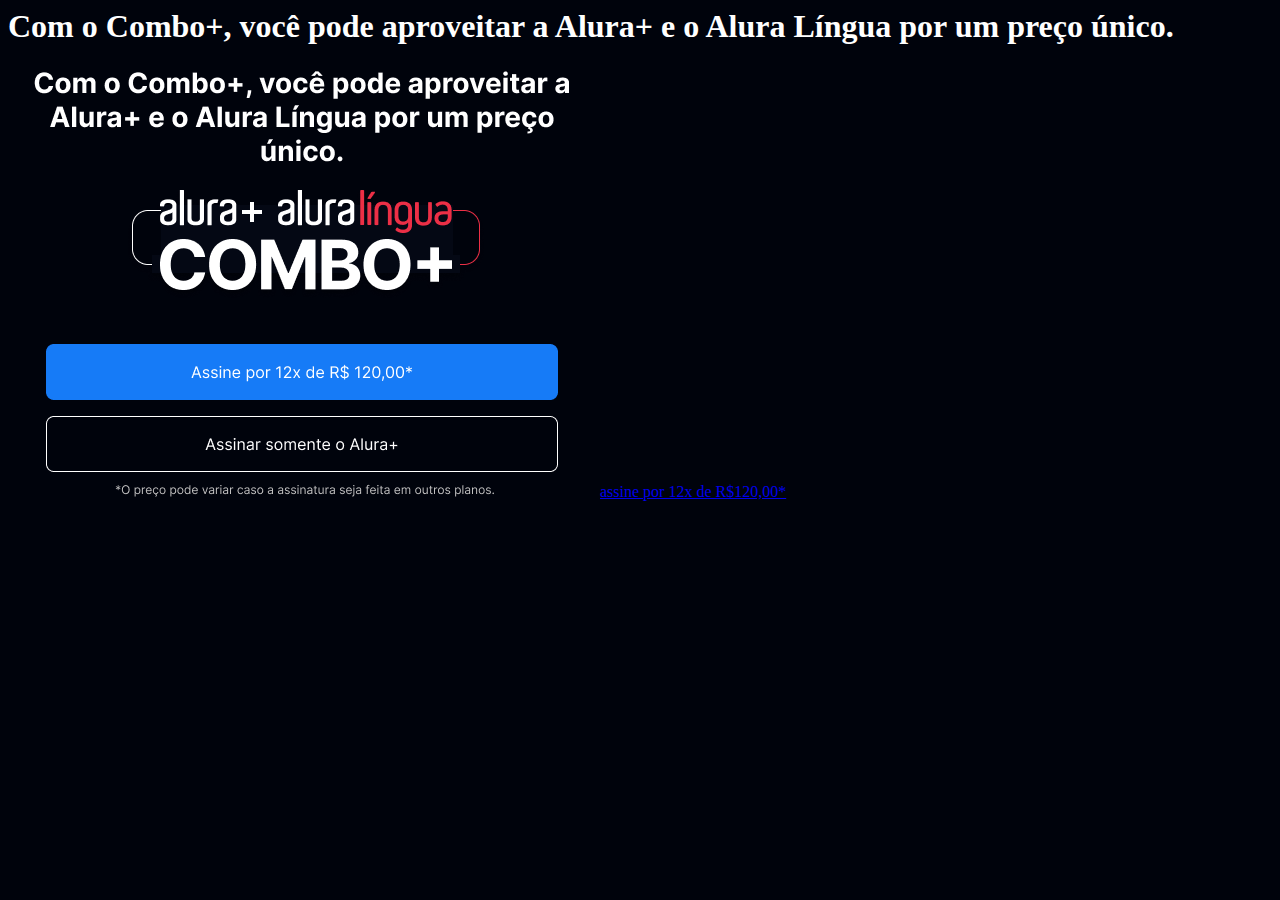
==== luis/index.html @ d2160c5e "Add files via upload" ====
<DOCTYPE html>
<html>
<head>
        <title>Alura Plus</title>
        <meta charset="UTF-8">
        <meta name="viewport" content="width=devide-width, initial-scale=1">
        <link rel="stylesheet" href="style.css">
    </head>
<body>
    <h1>Com o Combo+, você pode aproveitar a Alura+ e o Alura Língua por um preço único.</h1>
    <img src="img/combo.png" alt="o combo+ é a junção do alura+ com o alura ligua">
    <a href="www.alura.com.br"></a><a href="www.alura.com.br">assine por 12x de R$120,00*</a>
    <section class="principal">
</body>

</html>
---- luis/style.css ----
:root {
    --branco-principal: #FFFFFF;
    --cinza-secundario: #C0C0C0;
    --botao-azul: #167BF7;
    --cor-de-fundo: #00030C;
}
 body{
    background-color: var(--cor-de-fundo);
    color: var(--branco-principal);
    }
    .principal {
background-image: url("img/Background.png");


    }
    .container {
        height: 100vh;
    }
    .container_botao {
        background-color: var(--botao-azul);
        border-radius: 5px;
        padding: 1em;
        color: var(--branco-principal);
        display: block;
    }
    .container {
        height: 100vh;
        display: grid;
        
    }
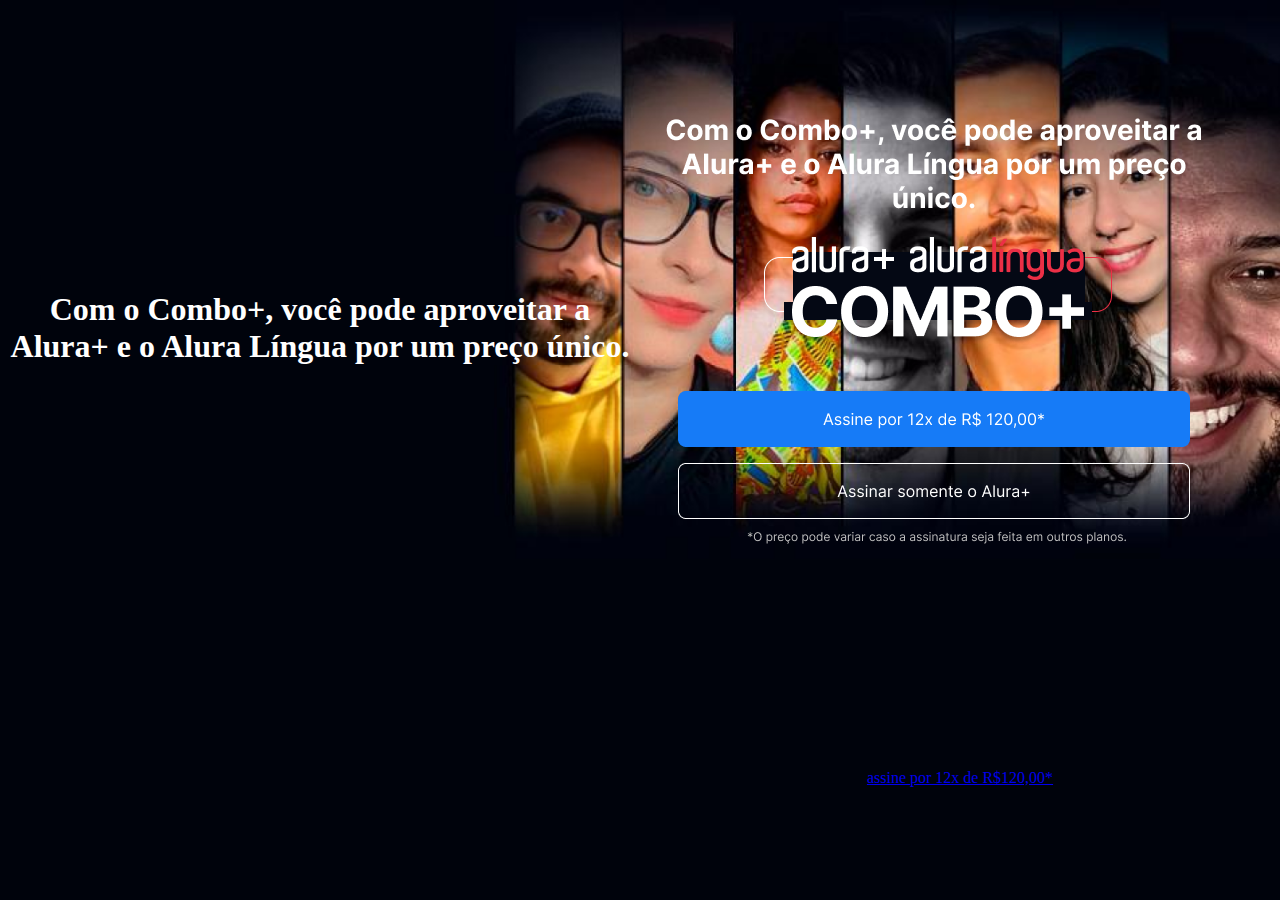
==== commit 78b27bd4: "Add files via upload" ====
--- a/luis/index.html
+++ b/luis/index.html
@@ -7,10 +7,14 @@
         <link rel="stylesheet" href="style.css">
     </head>
 <body>
-    <h1>Com o Combo+, você pode aproveitar a Alura+ e o Alura Língua por um preço único.</h1>
+    <section class="principal">
+        <section class="container principal">
+      <h1>Com o Combo+, você pode aproveitar a Alura+ e o Alura Língua por um preço único.</h1>
     <img src="img/combo.png" alt="o combo+ é a junção do alura+ com o alura ligua">
-    <a href="www.alura.com.br"></a><a href="www.alura.com.br">assine por 12x de R$120,00*</a>
-    <section class="principal">
+    <a href="www.alura.com.br"></a> 
+    <a href="www.alura.com.br">assine por 12x de R$120,00*</a>
+    </section>
+</section>
 </body>
 
 </html>--- a/luis/style.css
+++ b/luis/style.css
@@ -3,18 +3,31 @@
     --cinza-secundario: #C0C0C0;
     --botao-azul: #167BF7;
     --cor-de-fundo: #00030C;
+    --fonte-principal: 'Inter';
 }
  body{
     background-color: var(--cor-de-fundo);
     color: var(--branco-principal);
+    font-family: var(--fonte-principal);
+    font-size: 16px;
+    font-weight: 400;
     }
+*{
+    margin: 0;
+    padding: 0;
+}
     .principal {
-background-image: url("img/Background.png");
-
-
+        background-image: url("img/Background.png");
+        background-repeat: no-repeat;
+        background-size: contain;
+        align-items: center;
+        text-align: center;
     }
+    
     .container {
         height: 100vh;
+        display: grid;
+        grid-template-columns: 50% 50%;
     }
     .container_botao {
         background-color: var(--botao-azul);
@@ -26,5 +39,6 @@
     .container {
         height: 100vh;
         display: grid;
+        grid-template-columns: 50% 50%;
         
     }